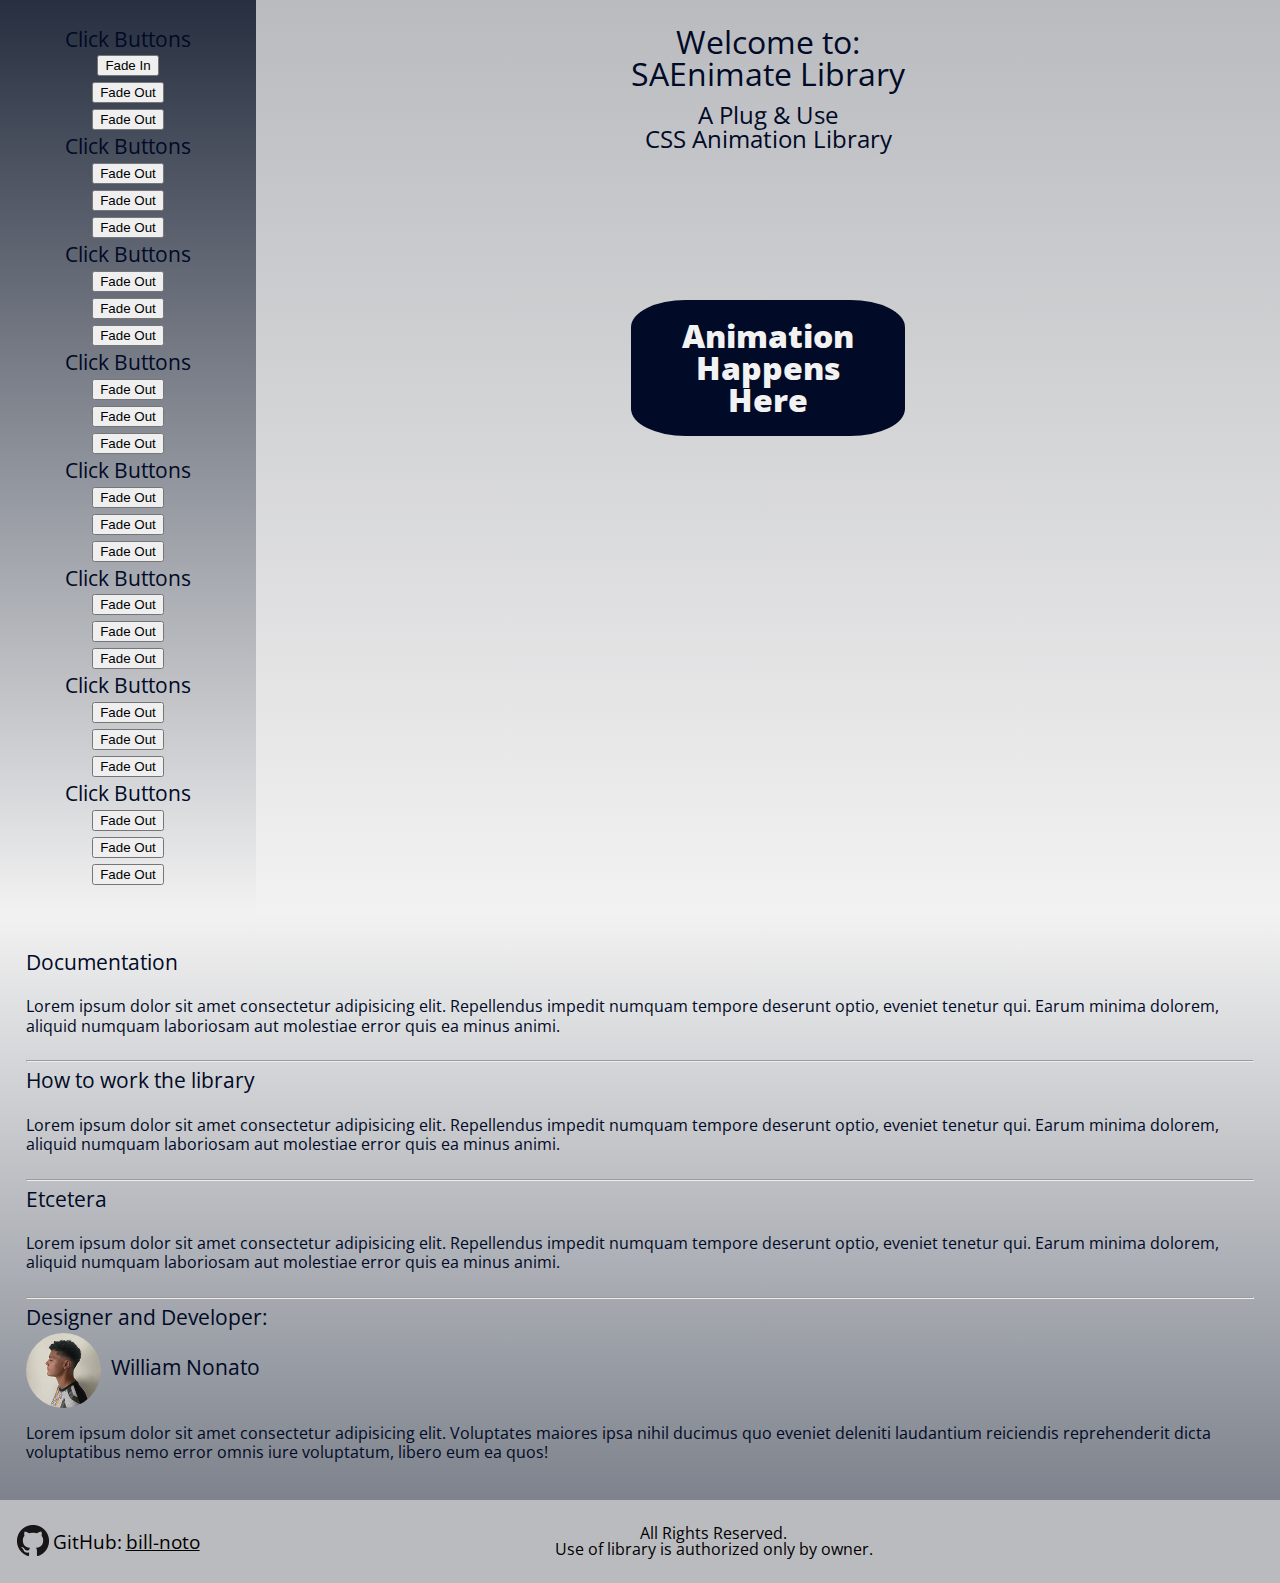
==== index.html @ eeeffadd "prototype" ====
<!DOCTYPE html>
<html lang="en">
<head>
    <meta charset="UTF-8">
    <meta http-equiv="X-UA-Compatible" content="IE=edge">
    <meta name="viewport" content="width=device-width, initial-scale=1.0">
    <title>SAEnimate Library</title>
    <link rel="preconnect" href="https://fonts.gstatic.com">
    <link href="https://fonts.googleapis.com/css2?family=Open+Sans:wght@400;800&display=swap" rel="stylesheet">
    <link rel="stylesheet" href="css/pagestyle.css">
    <link rel="stylesheet" href="css/saenimate.css">
</head>
<body>
    <!-- Buttons -->
    <div id="forflex">
        <aside id="ani">
            <div>
                <h1>Click Buttons</h1>
            </div>
            <div>
                <button>Fade In</button>
            </div>
            <div>
                <button>Fade Out</button>
            </div>
            <div>
                <button>Fade Out</button>
            </div>
            <div>
                <h1>Click Buttons</h1>
            </div>
            <div>
                <button>Fade Out</button>
            </div>
            <div>
                <button>Fade Out</button>
            </div>
            <div>
                <button>Fade Out</button>
            </div>
            <div>
                <h1>Click Buttons</h1>
            </div>
            <div>
                <button>Fade Out</button>
            </div>
            <div>
                <button>Fade Out</button>
            </div>
            <div>
                <button>Fade Out</button>
            </div>
            <div>
                <h1>Click Buttons</h1>
            </div>
            <div>
                <button>Fade Out</button>
            </div>
            <div>
                <button>Fade Out</button>
            </div>
            <div>
                <button>Fade Out</button>
            </div>
            <div>
                <h1>Click Buttons</h1>
            </div>
            <div>
                <button>Fade Out</button>
            </div>
            <div>
                <button>Fade Out</button>
            </div>
            <div>
                <button>Fade Out</button>
            </div>
            <div>
                <h1>Click Buttons</h1>
            </div>
            <div>
                <button>Fade Out</button>
            </div>
            <div>
                <button>Fade Out</button>
            </div>
            <div>
                <button>Fade Out</button>
            </div>
            <div>
                <h1>Click Buttons</h1>
            </div>
            <div>
                <button>Fade Out</button>
            </div>
            <div>
                <button>Fade Out</button>
            </div>
            <div>
                <button>Fade Out</button>
            </div>
            <div>
                <h1>Click Buttons</h1>
            </div>
            <div>
                <button>Fade Out</button>
            </div>
            <div>
                <button>Fade Out</button>
            </div>
            <div>
                <button>Fade Out</button>
            </div>
        </aside>
        <!-- Title & Animations -->
        <article>
            <div id="title">
                <h1>Welcome to: <br>
                SAEnimate Library</h1>
                <h2>A Plug & Use <br>
                CSS Animation Library</h2>
            </div>
            <div id="container">
                <blockquote id="target">
                    Animation <br>
                    Happens <br>
                    Here
                </blockquote>
            </div>
        </article>
    </div>

    <!-- Documentation & Credits -->

    <main id="doc">
        <section>
            <h1>Documentation</h1>
            <p>Lorem ipsum dolor sit amet consectetur adipisicing elit. Repellendus impedit numquam tempore deserunt optio, eveniet tenetur qui. Earum minima dolorem, aliquid numquam laboriosam aut molestiae error quis ea minus animi.</p>
        </section>
        <hr>
        <section>
            <h1>How to work the library</h1>
            <p>Lorem ipsum dolor sit amet consectetur adipisicing elit. Repellendus impedit numquam tempore deserunt optio, eveniet tenetur qui. Earum minima dolorem, aliquid numquam laboriosam aut molestiae error quis ea minus animi.</p>
        </section>
        <hr>
        <section>
            <h1>Etcetera</h1>
            <p>Lorem ipsum dolor sit amet consectetur adipisicing elit. Repellendus impedit numquam tempore deserunt optio, eveniet tenetur qui. Earum minima dolorem, aliquid numquam laboriosam aut molestiae error quis ea minus animi.</p>
        </section>
        <hr>
        <section id="colab">
            <h1>Designer and Developer:</h1>
            <div class="created">
                <img src="images/IMG_0531.png" alt="William N" width="75px">
                <span><h2>William Nonato</h2></span>
            </div>
            <p>Lorem ipsum dolor sit amet consectetur adipisicing elit. Voluptates maiores ipsa nihil ducimus quo eveniet deleniti laudantium reiciendis reprehenderit dicta voluptatibus nemo error omnis iure voluptatum, libero eum ea quos!</p>
        </section>
    </main>

    <!-- Footer -->
    <footer>
        <div>
            <div>
                <span><img src="images/GitHub-Mark-32px.png" alt="github logo">
                <h2>GitHub:</h2><a href="https://github.com/bill-noto">bill-noto</a></span>
            </div>
        </div>
        <div class="flexer">
            <p> All Rights Reserved. <br>
                Use of library is authorized only by owner.
            </p>
        </div>
    </footer>

    <script src="js/saenimate-present.js"></script>
</body>
</html>
---- css/pagestyle.css ----
*, *:before, *:after {
  box-sizing: border-box;
}

html, body, div, span, object, iframe, figure, h1, h2, h3, h4, h5, h6, p, blockquote, pre, a, code, em, img, small, strike, strong, sub, sup, tt, b, u, i, ol, ul, li, fieldset, form, label, table, caption, tbody, tfoot, thead, tr, th, td, main, canvas, embed, footer, header, nav, section, video {
  margin: 0;
  padding: 0;
  border: 0;
  font-size: 100%;
  font: inherit;
  vertical-align: baseline;
  text-rendering: optimizeLegibility;
  -webkit-font-smoothing: antialiased;
  text-size-adjust: none;
}

footer, header, nav, section, main {
  display: block;
}

body {
  line-height: 1;
}

ol, ul {
  list-style: none;
}

blockquote, q {
  quotes: none;
}

blockquote:before, blockquote:after, q:before, q:after {
  content: "";
  content: none;
}

table {
  border-collapse: collapse;
  border-spacing: 0;
}

input {
  -webkit-appearance: none;
  border-radius: 0;
}

#forflex {
  display: flex;
  background-image: linear-gradient(#BABBBF, #F2F2F2);
  color: #121212;
}
#forflex aside {
  padding: 2% 2%;
  width: 20%;
  text-align: center;
  background-image: linear-gradient(#272F40, #F2F2F2);
  color: #010A26;
}
#forflex aside div {
  padding: 3px;
}
#forflex aside div h1 {
  font-family: "Open Sans", sans-serif;
  font-size: 1.3em;
}
#forflex article {
  margin: 0 auto;
  margin-top: 2%;
}
#forflex article #title h1 {
  text-align: center;
  font-family: "Open Sans", sans-serif;
  font-size: 2em;
  color: #010A26;
}
#forflex article #title h2 {
  margin-top: 5%;
  text-align: center;
  font-family: "Open Sans", sans-serif;
  font-size: 1.5em;
  color: #010A26;
}
#forflex article #container {
  margin: 20% 0;
  background: #010A26;
  border-radius: 20%;
  position: sticky;
  top: 300px;
}
#forflex article #container #target {
  text-align: center;
  font-family: "Open Sans", sans-serif;
  font-size: 2em;
  padding: 20px;
  color: #F2F2F2;
  font-weight: 800;
}

#doc {
  padding: 3% 2%;
  background-image: linear-gradient(#F2F2F2, #7D828C);
  color: #010A26;
}
#doc section {
  margin-bottom: 2%;
}
#doc section h1 {
  font-family: "Open Sans", sans-serif;
  font-size: 1.3em;
}
#doc section p {
  margin-top: 2%;
  font-family: "Open Sans", sans-serif;
  line-height: 1.2;
}
#doc section:last-child {
  margin-bottom: 0;
}
#doc #colab .created {
  display: flex;
  align-items: center;
}
#doc #colab .created img {
  margin-top: 5px;
  border-radius: 50%;
}
#doc #colab .created span {
  margin: 10px;
  font-family: "Open Sans", sans-serif;
  font-size: 1.3em;
}
#doc #colab p {
  margin-top: 1.3%;
}

footer {
  background-color: #BABBBF;
  display: grid;
  grid-template-columns: 1fr 2fr;
  font-family: "Open Sans", sans-serif;
}
footer div:first-of-type {
  padding: 3% 2%;
}
footer div:first-of-type span {
  display: flex;
  align-items: center;
  font-size: 1.2em;
}
footer div:first-of-type span h2 {
  margin: 1%;
}
footer div:first-of-type span a {
  color: black;
}
footer .flexer {
  display: flex;
  align-items: center;
  text-align: center;
  margin-left: 15%;
}

@media only screen and (max-width: 550px) {
  #forflex aside div {
    padding: 3px;
  }
  #forflex aside div h1 {
    font-family: "Open Sans", sans-serif;
    font-size: 0.8em;
  }

  #doc {
    line-height: 1.5;
  }
  #doc section {
    margin-bottom: 2%;
  }
  #doc section p {
    margin-top: 2%;
    font-family: "Open Sans", sans-serif;
    line-height: 1.5;
  }

  footer {
    font-size: 0.9em;
  }
}
@media only screen and (max-width: 400px) {
  #forflex article #title h1 {
    text-align: center;
    font-family: "Open Sans", sans-serif;
    font-size: 1.7em;
    color: #010A26;
  }
  #forflex article #title h2 {
    margin-top: 5%;
    text-align: center;
    font-family: "Open Sans", sans-serif;
    font-size: 1.3em;
    color: #010A26;
  }
  #forflex article #container {
    width: 200px;
    margin: 0 auto;
    margin-bottom: 20%;
  }
  #forflex article #container #target {
    font-size: 1.5em;
  }
}

/*# sourceMappingURL=pagestyle.css.map */
---- css/saenimate.css ----
@keyframes spin {
  from {
    transform: rotate(0deg);
  }
  to {
    transform: rotate(360deg);
  }
}
@keyframes fadeIn {
  from {
    opacity: 0;
  }
  to {
    opacity: 1;
  }
}
@keyframes fadeOut {
  from {
    opacity: 1;
  }
  to {
    opacity: 0;
  }
}
@keyframes blastIn {
  from {
    transform: scale(0);
  }
  to {
    transform: scale(1);
  }
}
@keyframes blastOut {
  from {
    transform: scale(1);
  }
  to {
    transform: scale(0);
  }
}
@keyframes slightSlideInRightToLeft {
  from {
    position: relative;
    right: -100px;
  }
  to {
    position: relative;
    right: 0;
  }
}
@keyframes slightSlideInLeftToRight {
  from {
    position: relative;
    left: -100px;
  }
  to {
    position: relative;
    left: 0;
  }
}
@keyframes outOfScreenSlideInRightToLeft {
  from {
    position: relative;
    right: -100vw;
  }
  to {
    position: relative;
    right: 0;
  }
}
@keyframes outOfScreenSlideInLeftToRight {
  from {
    position: relative;
    left: -100vw;
  }
  to {
    position: relative;
    left: 0;
  }
}
.saenimate.spin, .saenimate.spin-hover:hover, .saenimate.spin-focus:focus {
  animation-name: spin;
}
.saenimate.fadeIn, .saenimate.fadeIn-hover:hover, .saenimate.fadeIn-focus:focus {
  animation-name: fadeIn;
}
.saenimate.fadeOut, .saenimate.fadeOut-hover:hover, .saenimate.fadeOut-focus:focus {
  animation-name: fadeOut;
}
.saenimate.blastIn, .saenimate.blastIn-hover:hover, .saenimate.blastIn-focus:focus {
  animation-name: blastIn;
}
.saenimate.blastOut, .saenimate.blastOut-hover:hover, .saenimate.blastOut-focus:focus {
  animation-name: blastOut;
}
.saenimate.slightSlideInRightToLeft, .saenimate.slightSlideInRightToLeft-hover:hover, .saenimate.slightSlideInRightToLeft-focus:focus {
  animation-name: slightSlideInRightToLeft;
}
.saenimate.slightSlideInLeftToRight, .saenimate.slightSlideInLeftToRight-hover:hover, .saenimate.slightSlideInLeftToRight-focus:focus {
  animation-name: slightSlideInLeftToRight;
}
.saenimate.outOfScreenSlideInRightToLeft, .saenimate.outOfScreenSlideInRightToLeft-hover:hover, .saenimate.outOfScreenSlideInRightToLeft-focus:focus {
  animation-name: outOfScreenSlideInRightToLeft;
}
.saenimate.outOfScreenSlideInLeftToRight, .saenimate.outOfScreenSlideInLeftToRight-hover:hover, .saenimate.outOfScreenSlideInLeftToRight-focus:focus {
  animation-name: outOfScreenSlideInLeftToRight;
}

.saenimate.duration-1 {
  animation-duration: 1s;
}

.saenimate.duration-2 {
  animation-duration: 2s;
}

.saenimate.duration-3 {
  animation-duration: 3s;
}

.saenimate.duration-4 {
  animation-duration: 4s;
}

.saenimate.repeat-1 {
  animation-iteration-count: 1;
}

.saenimate.repeat-2 {
  animation-iteration-count: 2;
}

.saenimate.repeat-3 {
  animation-iteration-count: 3;
}

.saenimate.repeat-4 {
  animation-iteration-count: 4;
}

.saenimate.repeat-infinite {
  animation-iteration-count: infinite;
}

.saenimate.forwards {
  animation-fill-mode: forwards;
}

/*# sourceMappingURL=saenimate.css.map */
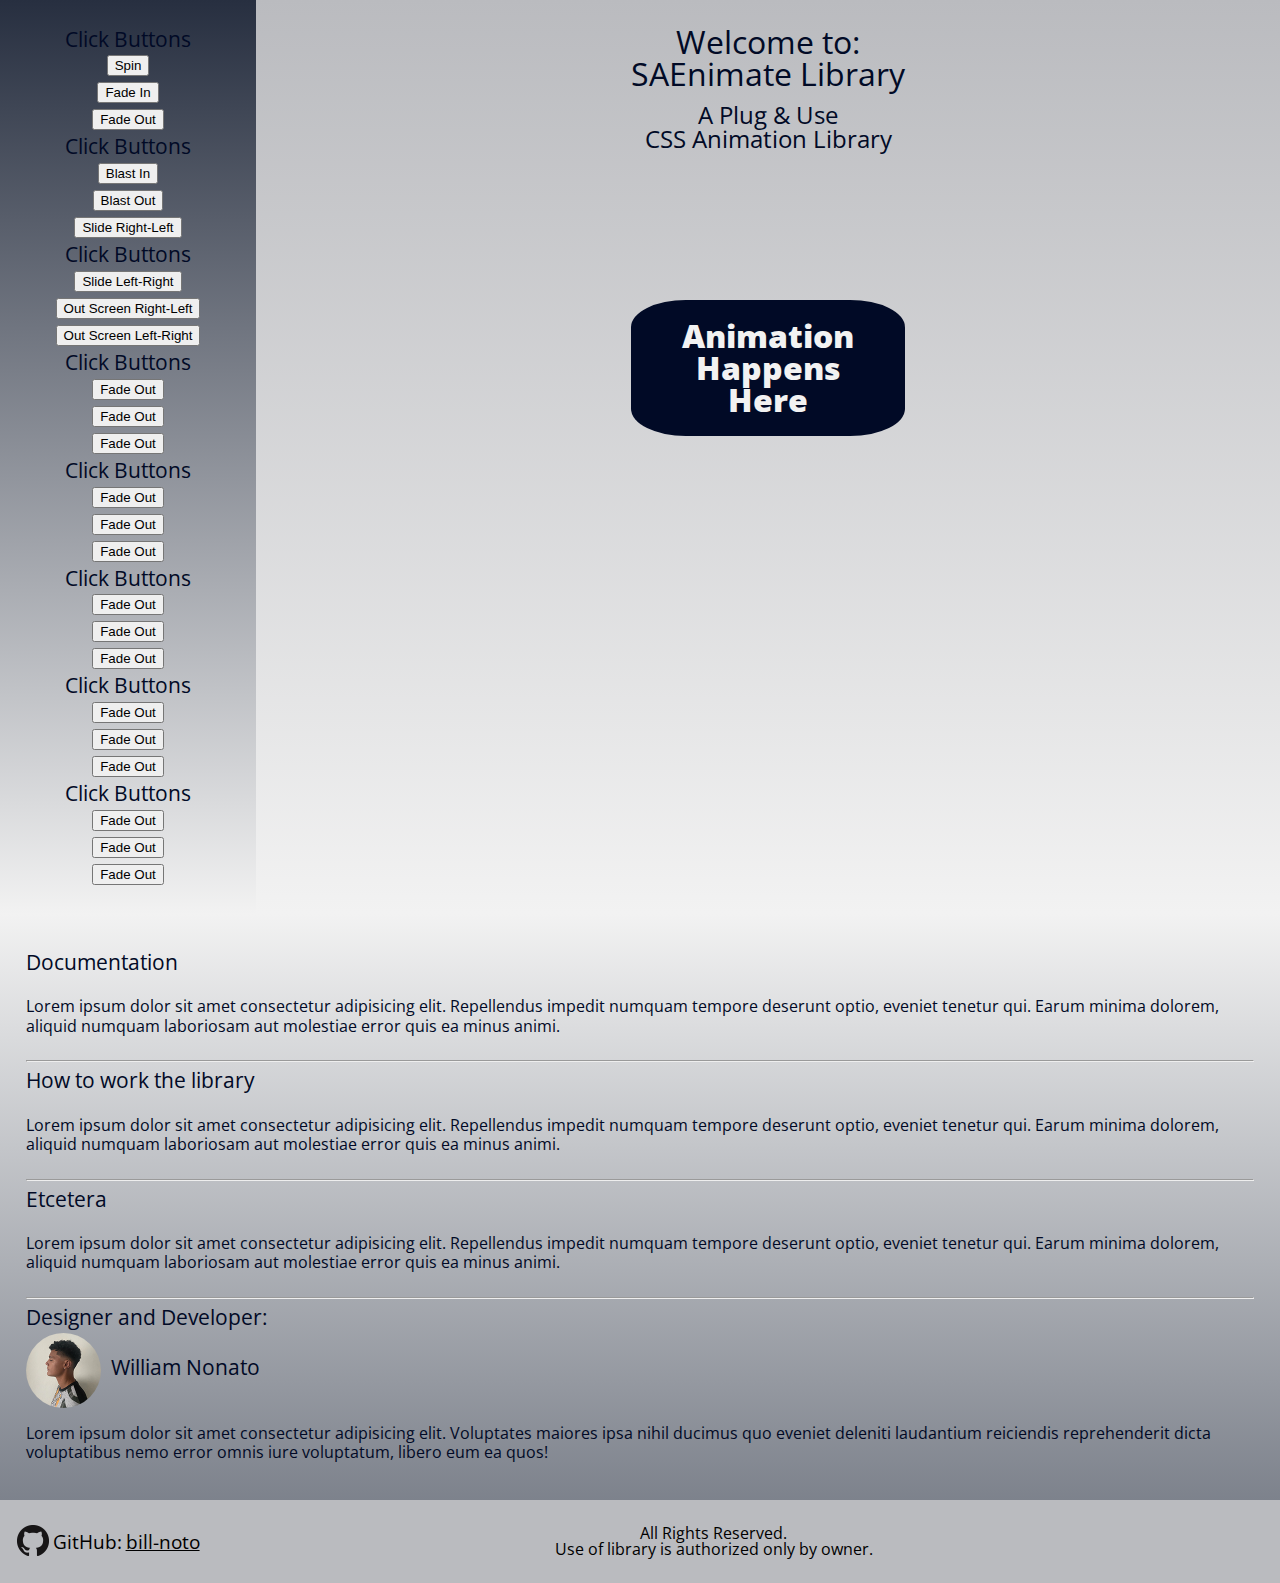
==== commit bdcc61bd: "workingPrototype" ====
--- a/index.html
+++ b/index.html
@@ -18,37 +18,37 @@
                 <h1>Click Buttons</h1>
             </div>
             <div>
-                <button>Fade In</button>
+                <button id="spin">Spin</button>
             </div>
             <div>
-                <button>Fade Out</button>
+                <button id="fadeIn">Fade In</button>
             </div>
             <div>
-                <button>Fade Out</button>
+                <button id="fadeOut">Fade Out</button>
             </div>
             <div>
                 <h1>Click Buttons</h1>
             </div>
             <div>
-                <button>Fade Out</button>
+                <button id="blastIn">Blast In</button>
             </div>
             <div>
-                <button>Fade Out</button>
+                <button id="blastOut">Blast Out</button>
             </div>
             <div>
-                <button>Fade Out</button>
+                <button id="slightSRL">Slide Right-Left</button>
             </div>
             <div>
                 <h1>Click Buttons</h1>
             </div>
             <div>
-                <button>Fade Out</button>
+                <button id="slightSLR">Slide Left-Right</button>
             </div>
             <div>
-                <button>Fade Out</button>
+                <button id="outSRL">Out Screen Right-Left</button>
             </div>
             <div>
-                <button>Fade Out</button>
+                <button id="outSLR">Out Screen Left-Right</button>
             </div>
             <div>
                 <h1>Click Buttons</h1>
--- a/css/saenimate.css
+++ b/css/saenimate.css
@@ -93,16 +93,16 @@
 .saenimate.blastOut, .saenimate.blastOut-hover:hover, .saenimate.blastOut-focus:focus {
   animation-name: blastOut;
 }
-.saenimate.slightSlideInRightToLeft, .saenimate.slightSlideInRightToLeft-hover:hover, .saenimate.slightSlideInRightToLeft-focus:focus {
+.saenimate.slightSRL, .saenimate.slightSRL-hover:hover, .saenimate.slightSRL-focus:focus {
   animation-name: slightSlideInRightToLeft;
 }
-.saenimate.slightSlideInLeftToRight, .saenimate.slightSlideInLeftToRight-hover:hover, .saenimate.slightSlideInLeftToRight-focus:focus {
+.saenimate.slightSLR, .saenimate.slightSLR-hover:hover, .saenimate.slightSLR-focus:focus {
   animation-name: slightSlideInLeftToRight;
 }
-.saenimate.outOfScreenSlideInRightToLeft, .saenimate.outOfScreenSlideInRightToLeft-hover:hover, .saenimate.outOfScreenSlideInRightToLeft-focus:focus {
+.saenimate.outSRL, .saenimate.outSRL-hover:hover, .saenimate.outSRL-focus:focus {
   animation-name: outOfScreenSlideInRightToLeft;
 }
-.saenimate.outOfScreenSlideInLeftToRight, .saenimate.outOfScreenSlideInLeftToRight-hover:hover, .saenimate.outOfScreenSlideInLeftToRight-focus:focus {
+.saenimate.outSLR, .saenimate.outSLR-hover:hover, .saenimate.outSLR-focus:focus {
   animation-name: outOfScreenSlideInLeftToRight;
 }
 
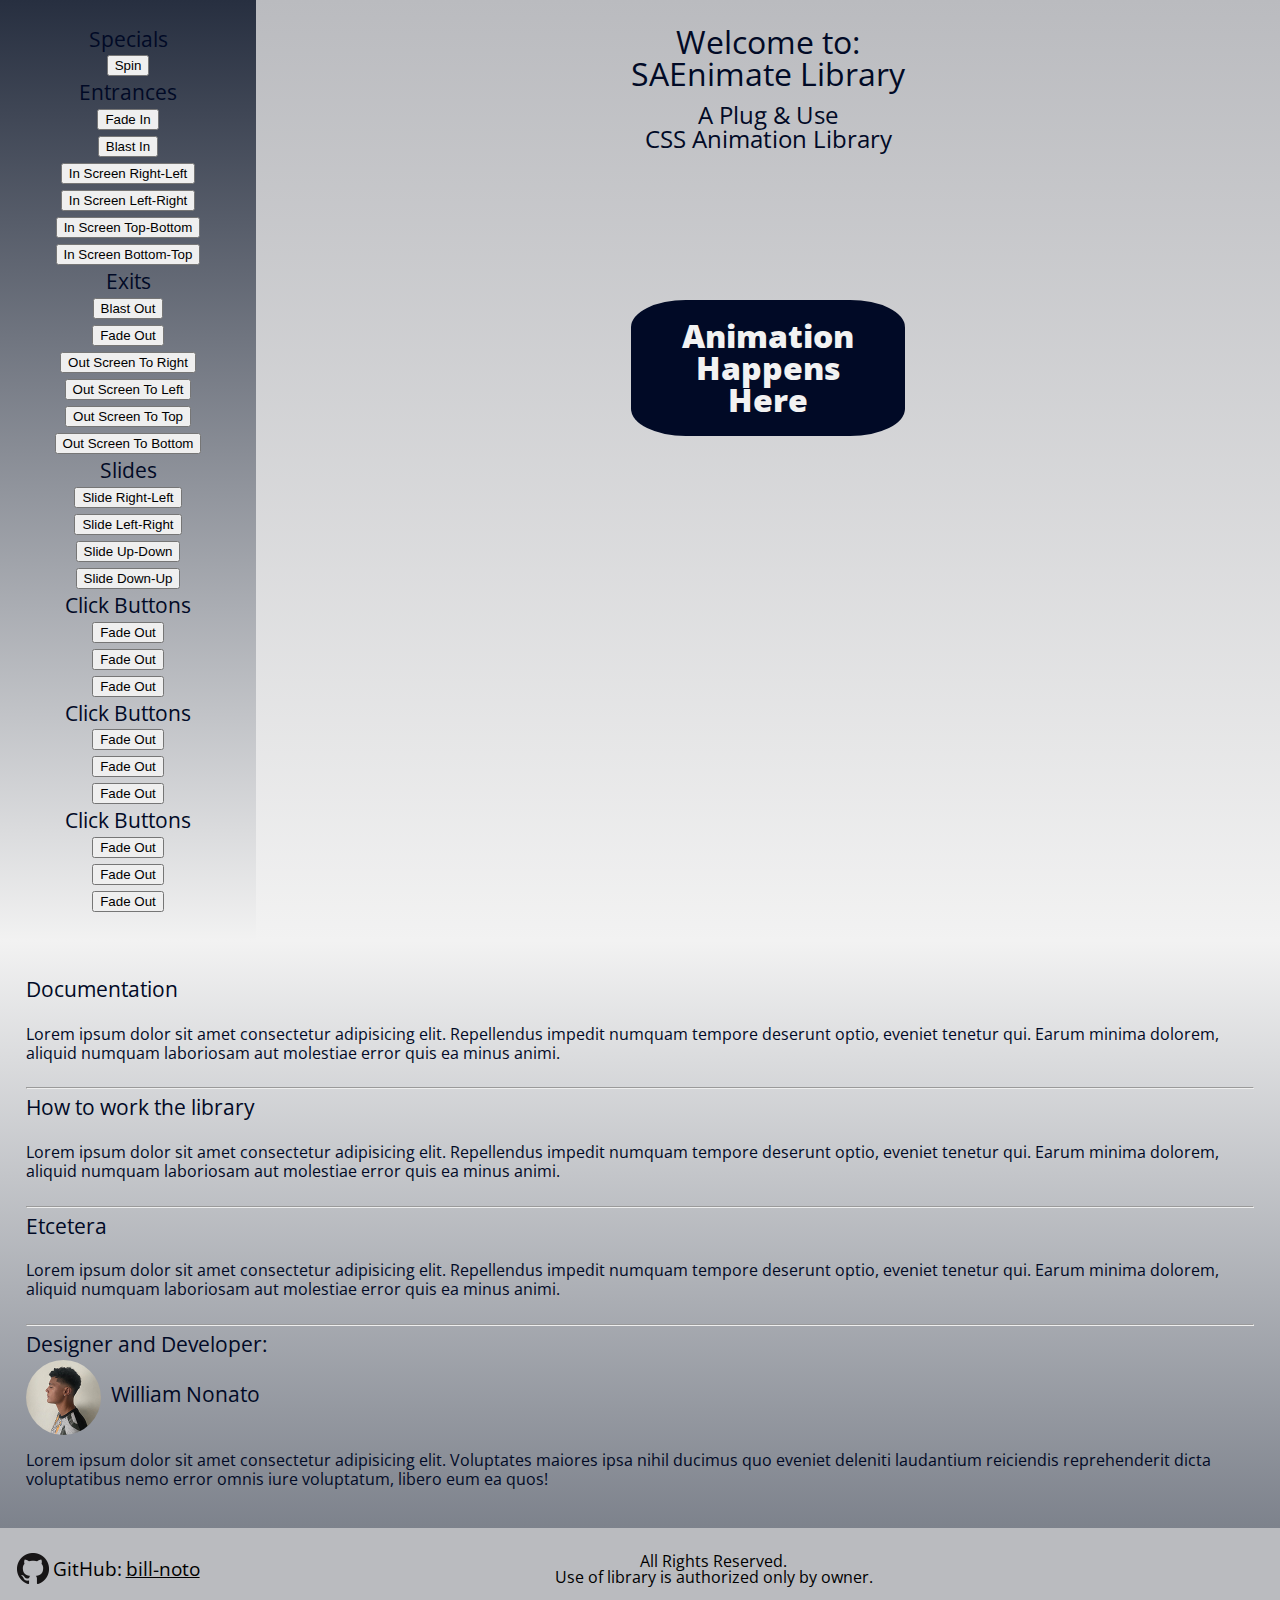
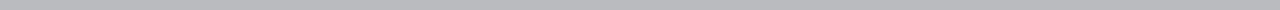
==== commit b5bfcc62: "New Animations" ====
--- a/index.html
+++ b/index.html
@@ -15,64 +15,67 @@
     <div id="forflex">
         <aside id="ani">
             <div>
-                <h1>Click Buttons</h1>
+                <h1>Specials</h1>
             </div>
             <div>
                 <button id="spin">Spin</button>
             </div>
             <div>
+                <h1>Entrances</h1>
+            </div>
+            <div>
                 <button id="fadeIn">Fade In</button>
+            </div>
+            <div>
+                <button id="blastIn">Blast In</button>
+            </div>
+            <div>
+                <button id="outSRL">In Screen Right-Left</button>
+            </div>
+            <div>
+                <button id="outSLR">In Screen Left-Right</button>
+            </div>
+            <div>
+                <button id="outSTB">In Screen Top-Bottom</button>
+            </div>
+            <div>
+                <button id="outSBT">In Screen Bottom-Top</button>
+            </div>
+            <div>
+                <h1>Exits</h1>
+            </div>
+            <div>
+                <button id="blastOut">Blast Out</button>
             </div>
             <div>
                 <button id="fadeOut">Fade Out</button>
             </div>
             <div>
-                <h1>Click Buttons</h1>
+                <button id="inSLR">Out Screen To Right</button>
             </div>
             <div>
-                <button id="blastIn">Blast In</button>
+                <button id="inSRL">Out Screen To Left</button>
             </div>
             <div>
-                <button id="blastOut">Blast Out</button>
+                <button id="inSBT">Out Screen To Top</button>
+            </div>
+            <div>
+                <button id="inSTB">Out Screen To Bottom</button>
+            </div>
+            <div>
+                <h1>Slides</h1>
             </div>
             <div>
                 <button id="slightSRL">Slide Right-Left</button>
             </div>
             <div>
-                <h1>Click Buttons</h1>
-            </div>
-            <div>
                 <button id="slightSLR">Slide Left-Right</button>
             </div>
             <div>
-                <button id="outSRL">Out Screen Right-Left</button>
+                <button id="slightSUD">Slide Up-Down</button>
             </div>
             <div>
-                <button id="outSLR">Out Screen Left-Right</button>
-            </div>
-            <div>
-                <h1>Click Buttons</h1>
-            </div>
-            <div>
-                <button>Fade Out</button>
-            </div>
-            <div>
-                <button>Fade Out</button>
-            </div>
-            <div>
-                <button>Fade Out</button>
-            </div>
-            <div>
-                <h1>Click Buttons</h1>
-            </div>
-            <div>
-                <button>Fade Out</button>
-            </div>
-            <div>
-                <button>Fade Out</button>
-            </div>
-            <div>
-                <button>Fade Out</button>
+                <button id="slightSDU">Slide Down-Up</button>
             </div>
             <div>
                 <h1>Click Buttons</h1>
--- a/css/saenimate.css
+++ b/css/saenimate.css
@@ -58,6 +58,26 @@
     left: 0;
   }
 }
+@keyframes slightSlideInUpToDown {
+  from {
+    position: relative;
+    top: -100px;
+  }
+  to {
+    position: relative;
+    top: 0;
+  }
+}
+@keyframes slightSlideInDownToUp {
+  from {
+    position: relative;
+    bottom: -100px;
+  }
+  to {
+    position: relative;
+    bottom: 0;
+  }
+}
 @keyframes outOfScreenSlideInRightToLeft {
   from {
     position: relative;
@@ -68,6 +88,16 @@
     right: 0;
   }
 }
+@keyframes inOfScreenSlideOutLeftToRight {
+  from {
+    position: relative;
+    right: 0;
+  }
+  to {
+    position: relative;
+    right: -100vw;
+  }
+}
 @keyframes outOfScreenSlideInLeftToRight {
   from {
     position: relative;
@@ -76,6 +106,56 @@
   to {
     position: relative;
     left: 0;
+  }
+}
+@keyframes inOfScreenSlideOutRightToLeft {
+  from {
+    position: relative;
+    left: 0;
+  }
+  to {
+    position: relative;
+    left: -100vw;
+  }
+}
+@keyframes outOfScreenSlideInTopToBottom {
+  from {
+    position: relative;
+    top: -100vw;
+  }
+  to {
+    position: relative;
+    top: 0;
+  }
+}
+@keyframes inOfScreenSlideOutBottomToTop {
+  from {
+    position: relative;
+    top: 0;
+  }
+  to {
+    position: relative;
+    top: -100vw;
+  }
+}
+@keyframes outOfScreenSlideInBottomToTop {
+  from {
+    position: relative;
+    bottom: -100vw;
+  }
+  to {
+    position: relative;
+    bottom: 0;
+  }
+}
+@keyframes inOfScreenSlideOutTopToBottom {
+  from {
+    position: relative;
+    bottom: 0;
+  }
+  to {
+    position: relative;
+    bottom: -100vw;
   }
 }
 .saenimate.spin, .saenimate.spin-hover:hover, .saenimate.spin-focus:focus {
@@ -99,12 +179,36 @@
 .saenimate.slightSLR, .saenimate.slightSLR-hover:hover, .saenimate.slightSLR-focus:focus {
   animation-name: slightSlideInLeftToRight;
 }
+.saenimate.slightSUD, .saenimate.slightSUD-hover:hover, .saenimate.slightSUD-focus:focus {
+  animation-name: slightSlideInUpToDown;
+}
+.saenimate.slightSDU, .saenimate.slightSDU-hover:hover, .saenimate.slightSDU-focus:focus {
+  animation-name: slightSlideInDownToUp;
+}
 .saenimate.outSRL, .saenimate.outSRL-hover:hover, .saenimate.outSRL-focus:focus {
   animation-name: outOfScreenSlideInRightToLeft;
 }
+.saenimate.inSLR, .saenimate.inSLR-hover:hover, .saenimate.inSLR-focus:focus {
+  animation-name: inOfScreenSlideOutLeftToRight;
+}
 .saenimate.outSLR, .saenimate.outSLR-hover:hover, .saenimate.outSLR-focus:focus {
   animation-name: outOfScreenSlideInLeftToRight;
 }
+.saenimate.inSRL, .saenimate.inSRL-hover:hover, .saenimate.inSRL-focus:focus {
+  animation-name: inOfScreenSlideOutRightToLeft;
+}
+.saenimate.outSTB, .saenimate.outSTB-hover:hover, .saenimate.outSTB-focus:focus {
+  animation-name: outOfScreenSlideInTopToBottom;
+}
+.saenimate.inSBT, .saenimate.inSBT-hover:hover, .saenimate.inSBT-focus:focus {
+  animation-name: inOfScreenSlideOutBottomToTop;
+}
+.saenimate.outSBT, .saenimate.outSBT-hover:hover, .saenimate.outSBT-focus:focus {
+  animation-name: outOfScreenSlideInBottomToTop;
+}
+.saenimate.inSTB, .saenimate.inSTB-hover:hover, .saenimate.inSTB-focus:focus {
+  animation-name: inOfScreenSlideOutTopToBottom;
+}
 
 .saenimate.duration-1 {
   animation-duration: 1s;
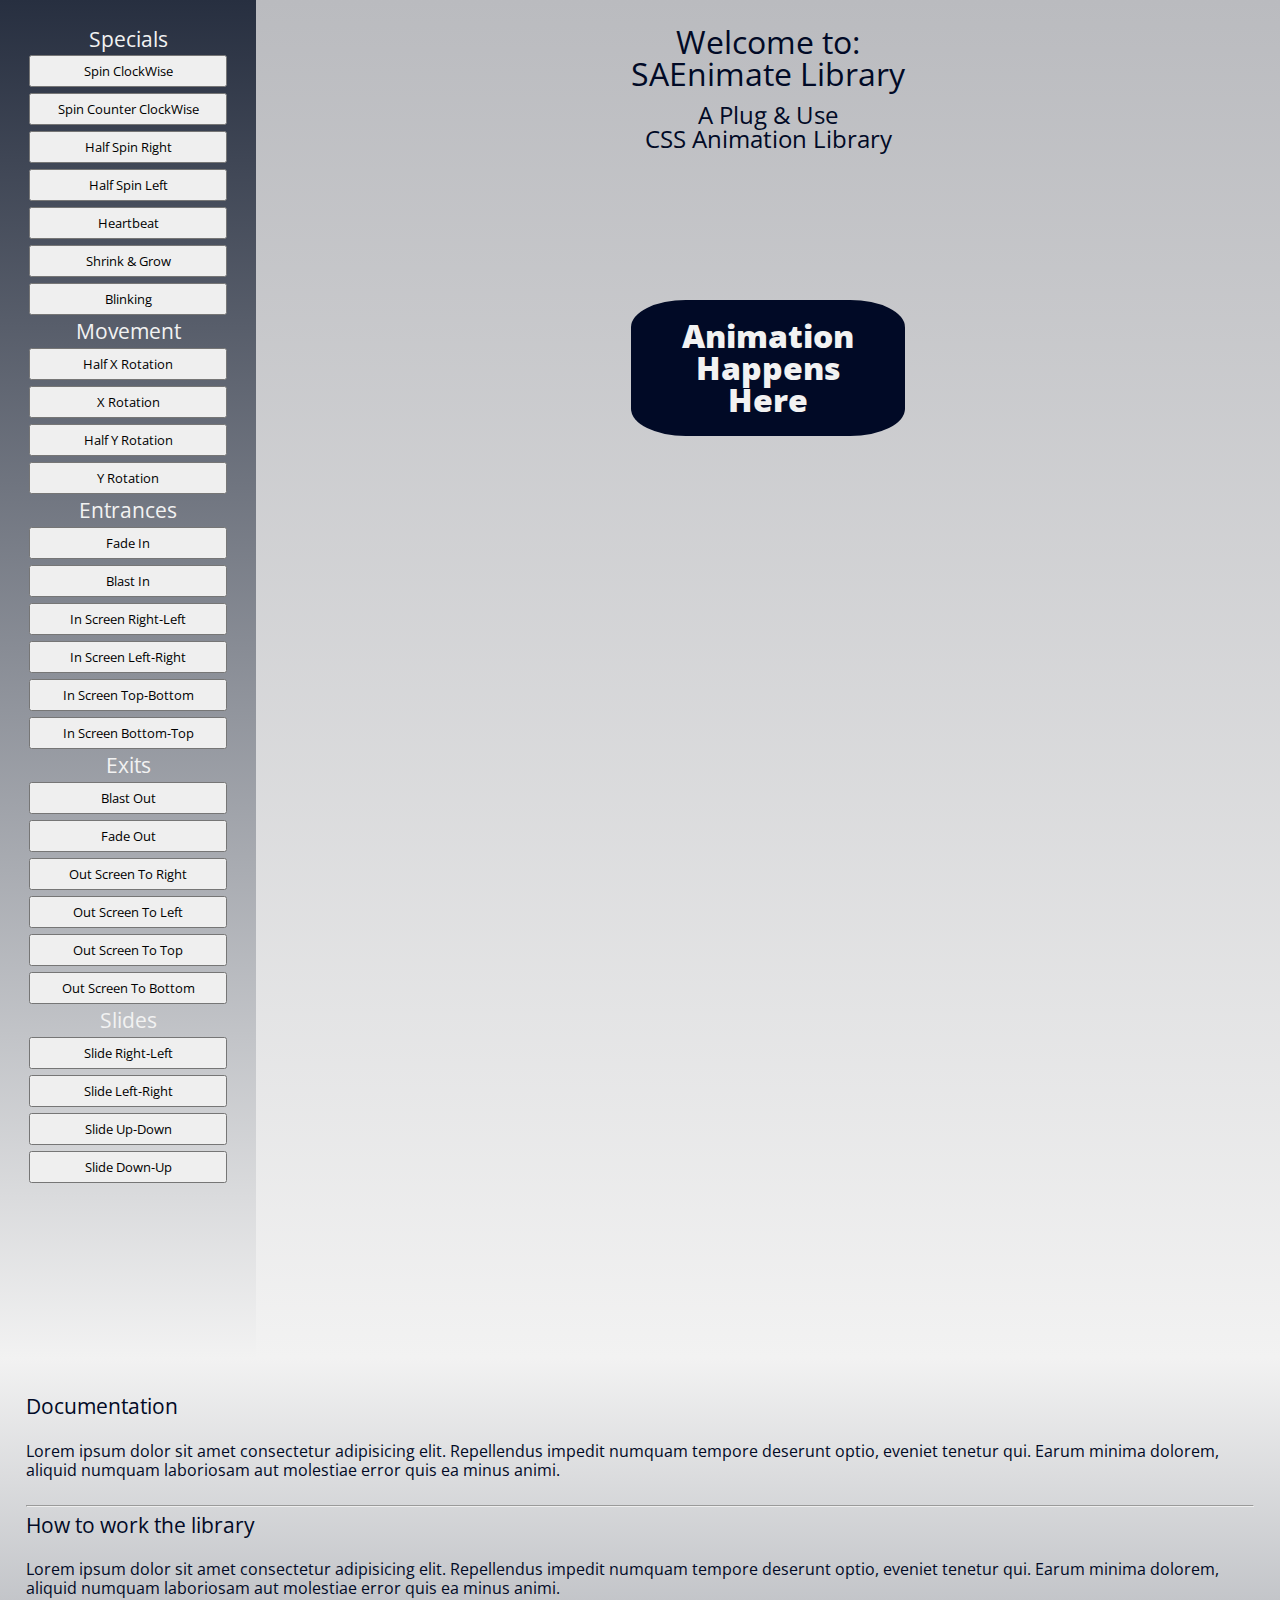
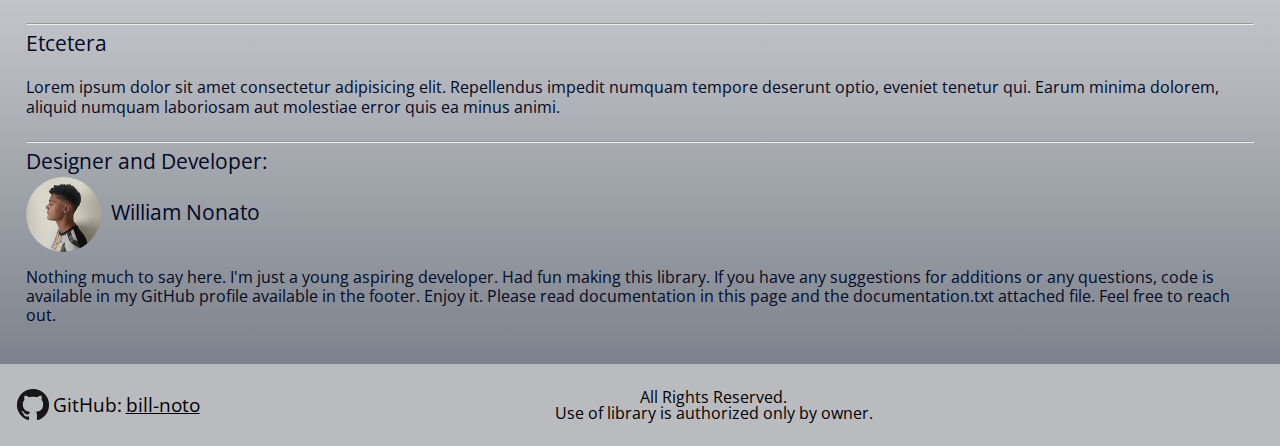
==== commit 6bf8f681: "Updated" ====
--- a/index.html
+++ b/index.html
@@ -18,7 +18,40 @@
                 <h1>Specials</h1>
             </div>
             <div>
-                <button id="spin">Spin</button>
+                <button id="spinC">Spin ClockWise</button>
+            </div>
+            <div>
+                <button id="spinCC">Spin Counter ClockWise</button>
+            </div>
+            <div>
+                <button id="hSpinR">Half Spin Right</button>
+            </div>
+            <div>
+                <button id="hSpinL">Half Spin Left</button>
+            </div>
+            <div>
+                <button id="beat">Heartbeat</button>
+            </div>
+            <div>
+                <button id="shrink">Shrink & Grow</button>
+            </div>
+            <div>
+                <button id="flash">Blinking</button>
+            </div>
+            <div>
+                <h1>Movement</h1>
+            </div>
+            <div>
+                <button id="hFlipX">Half X Rotation</button>
+            </div>
+            <div>
+                <button id="flipX">X Rotation</button>
+            </div>
+            <div>
+                <button id="hFlipY">Half Y Rotation</button>
+            </div>
+            <div>
+                <button id="flipY">Y Rotation</button>
             </div>
             <div>
                 <h1>Entrances</h1>
@@ -77,41 +110,19 @@
             <div>
                 <button id="slightSDU">Slide Down-Up</button>
             </div>
-            <div>
-                <h1>Click Buttons</h1>
-            </div>
-            <div>
-                <button>Fade Out</button>
-            </div>
-            <div>
-                <button>Fade Out</button>
-            </div>
-            <div>
-                <button>Fade Out</button>
-            </div>
-            <div>
-                <h1>Click Buttons</h1>
-            </div>
-            <div>
-                <button>Fade Out</button>
-            </div>
-            <div>
-                <button>Fade Out</button>
-            </div>
-            <div>
-                <button>Fade Out</button>
-            </div>
-            <div>
-                <h1>Click Buttons</h1>
-            </div>
-            <div>
-                <button>Fade Out</button>
-            </div>
-            <div>
-                <button>Fade Out</button>
-            </div>
-            <div>
-                <button>Fade Out</button>
+            <div class="hide">
+                <div>
+                    <h1>Click Buttons</h1>
+                </div>
+                <div>
+                    <button>Fade Out</button>
+                </div>
+                <div>
+                    <button>Fade Out</button>
+                </div>
+                <div>
+                    <button>Fade Out</button>
+                </div>
             </div>
         </aside>
         <!-- Title & Animations -->
@@ -156,7 +167,7 @@
                 <img src="images/IMG_0531.png" alt="William N" width="75px">
                 <span><h2>William Nonato</h2></span>
             </div>
-            <p>Lorem ipsum dolor sit amet consectetur adipisicing elit. Voluptates maiores ipsa nihil ducimus quo eveniet deleniti laudantium reiciendis reprehenderit dicta voluptatibus nemo error omnis iure voluptatum, libero eum ea quos!</p>
+            <p>Nothing much to say here. I'm just a young aspiring developer. Had fun making this library. If you have any suggestions for additions or any questions, code is available in my GitHub profile available in the footer. Enjoy it. Please read documentation in this page and the documentation.txt attached file. Feel free to reach out.</p>
         </section>
     </main>
 
--- a/css/pagestyle.css
+++ b/css/pagestyle.css
@@ -55,7 +55,7 @@
   width: 20%;
   text-align: center;
   background-image: linear-gradient(#272F40, #F2F2F2);
-  color: #010A26;
+  color: #F2F2F2;
 }
 #forflex aside div {
   padding: 3px;
@@ -63,6 +63,15 @@
 #forflex aside div h1 {
   font-family: "Open Sans", sans-serif;
   font-size: 1.3em;
+}
+#forflex aside button {
+  padding: 5px;
+  font-family: "Open Sans", sans-serif;
+  cursor: pointer;
+  width: 100%;
+}
+#forflex aside .hide {
+  visibility: hidden;
 }
 #forflex article {
   margin: 0 auto;
@@ -162,12 +171,15 @@
 }
 
 @media only screen and (max-width: 550px) {
+  #forflex aside {
+    width: 25%;
+  }
   #forflex aside div {
     padding: 3px;
   }
   #forflex aside div h1 {
     font-family: "Open Sans", sans-serif;
-    font-size: 0.8em;
+    font-size: 1em;
   }
 
   #doc {
@@ -187,6 +199,9 @@
   }
 }
 @media only screen and (max-width: 400px) {
+  #forflex aside {
+    width: 30%;
+  }
   #forflex article #title h1 {
     text-align: center;
     font-family: "Open Sans", sans-serif;
@@ -208,6 +223,10 @@
   #forflex article #container #target {
     font-size: 1.5em;
   }
+
+  footer {
+    font-size: 0.8em;
+  }
 }
 
 /*# sourceMappingURL=pagestyle.css.map */
--- a/css/saenimate.css
+++ b/css/saenimate.css
@@ -1,4 +1,4 @@
-@keyframes spin {
+@keyframes spinC {
   from {
     transform: rotate(0deg);
   }
@@ -6,6 +6,51 @@
     transform: rotate(360deg);
   }
 }
+@keyframes spinCC {
+  from {
+    transform: rotate(0deg);
+  }
+  to {
+    transform: rotate(-360deg);
+  }
+}
+@keyframes halfSpinRight {
+  from {
+    transform: rotate(0deg);
+  }
+  to {
+    transform: rotate(180deg);
+  }
+}
+@keyframes halfSpinLeft {
+  from {
+    transform: rotate(0deg);
+  }
+  to {
+    transform: rotate(-180deg);
+  }
+}
+@keyframes pulsate {
+  50% {
+    transform: scale(2, 2);
+  }
+}
+@keyframes shrink {
+  50% {
+    transform: scale(0, 0);
+  }
+}
+@keyframes blinking {
+  25% {
+    opacity: 0;
+  }
+  50% {
+    opacity: 1;
+  }
+  75% {
+    opacity: 0;
+  }
+}
 @keyframes fadeIn {
   from {
     opacity: 0;
@@ -158,8 +203,70 @@
     bottom: -100vw;
   }
 }
-.saenimate.spin, .saenimate.spin-hover:hover, .saenimate.spin-focus:focus {
-  animation-name: spin;
+@keyframes halfFlipXaxis {
+  from {
+    transform: rotateX(0deg);
+  }
+  to {
+    transform: rotateX(180deg);
+  }
+}
+@keyframes flipXaxis {
+  from {
+    transform: rotateX(0deg);
+  }
+  to {
+    transform: rotateX(360deg);
+  }
+}
+@keyframes halfFlipYaxis {
+  from {
+    transform: rotateY(0deg);
+  }
+  to {
+    transform: rotateY(180deg);
+  }
+}
+@keyframes flipYaxis {
+  from {
+    transform: rotateY(0deg);
+  }
+  to {
+    transform: rotateY(360deg);
+  }
+}
+.saenimate.spinC, .saenimate.spinC-hover:hover, .saenimate.spinC-focus:focus {
+  animation-name: spinC;
+}
+.saenimate.spinCC, .saenimate.spinCC-hover:hover, .saenimate.spinCC-focus:focus {
+  animation-name: spinCC;
+}
+.saenimate.hSpinR, .saenimate.hSpinR-hover:hover, .saenimate.hSpinR-focus:focus {
+  animation-name: halfSpinRight;
+}
+.saenimate.hSpinL, .saenimate.hSpinL-hover:hover, .saenimate.hSpinL-focus:focus {
+  animation-name: halfSpinLeft;
+}
+.saenimate.beat, .saenimate.beat-hover:hover, .saenimate.beat-focus:focus {
+  animation-name: pulsate;
+}
+.saenimate.shrink, .saenimate.shrink-hover:hover, .saenimate.shrink-focus:focus {
+  animation-name: shrink;
+}
+.saenimate.flash, .saenimate.flash-hover:hover, .saenimate.flash-focus:focus {
+  animation-name: blinking;
+}
+.saenimate.hFlipX, .saenimate.hFlipX-hover:hover, .saenimate.hFlipX-focus:focus {
+  animation-name: halfFlipXaxis;
+}
+.saenimate.flipX, .saenimate.flipX-hover:hover, .saenimate.flipX-focus:focus {
+  animation-name: flipXaxis;
+}
+.saenimate.hFlipY, .saenimate.hFlipY-hover:hover, .saenimate.hFlipY-focus:focus {
+  animation-name: halfFlipYaxis;
+}
+.saenimate.flipY, .saenimate.flipY-hover:hover, .saenimate.flipY-focus:focus {
+  animation-name: flipYaxis;
 }
 .saenimate.fadeIn, .saenimate.fadeIn-hover:hover, .saenimate.fadeIn-focus:focus {
   animation-name: fadeIn;
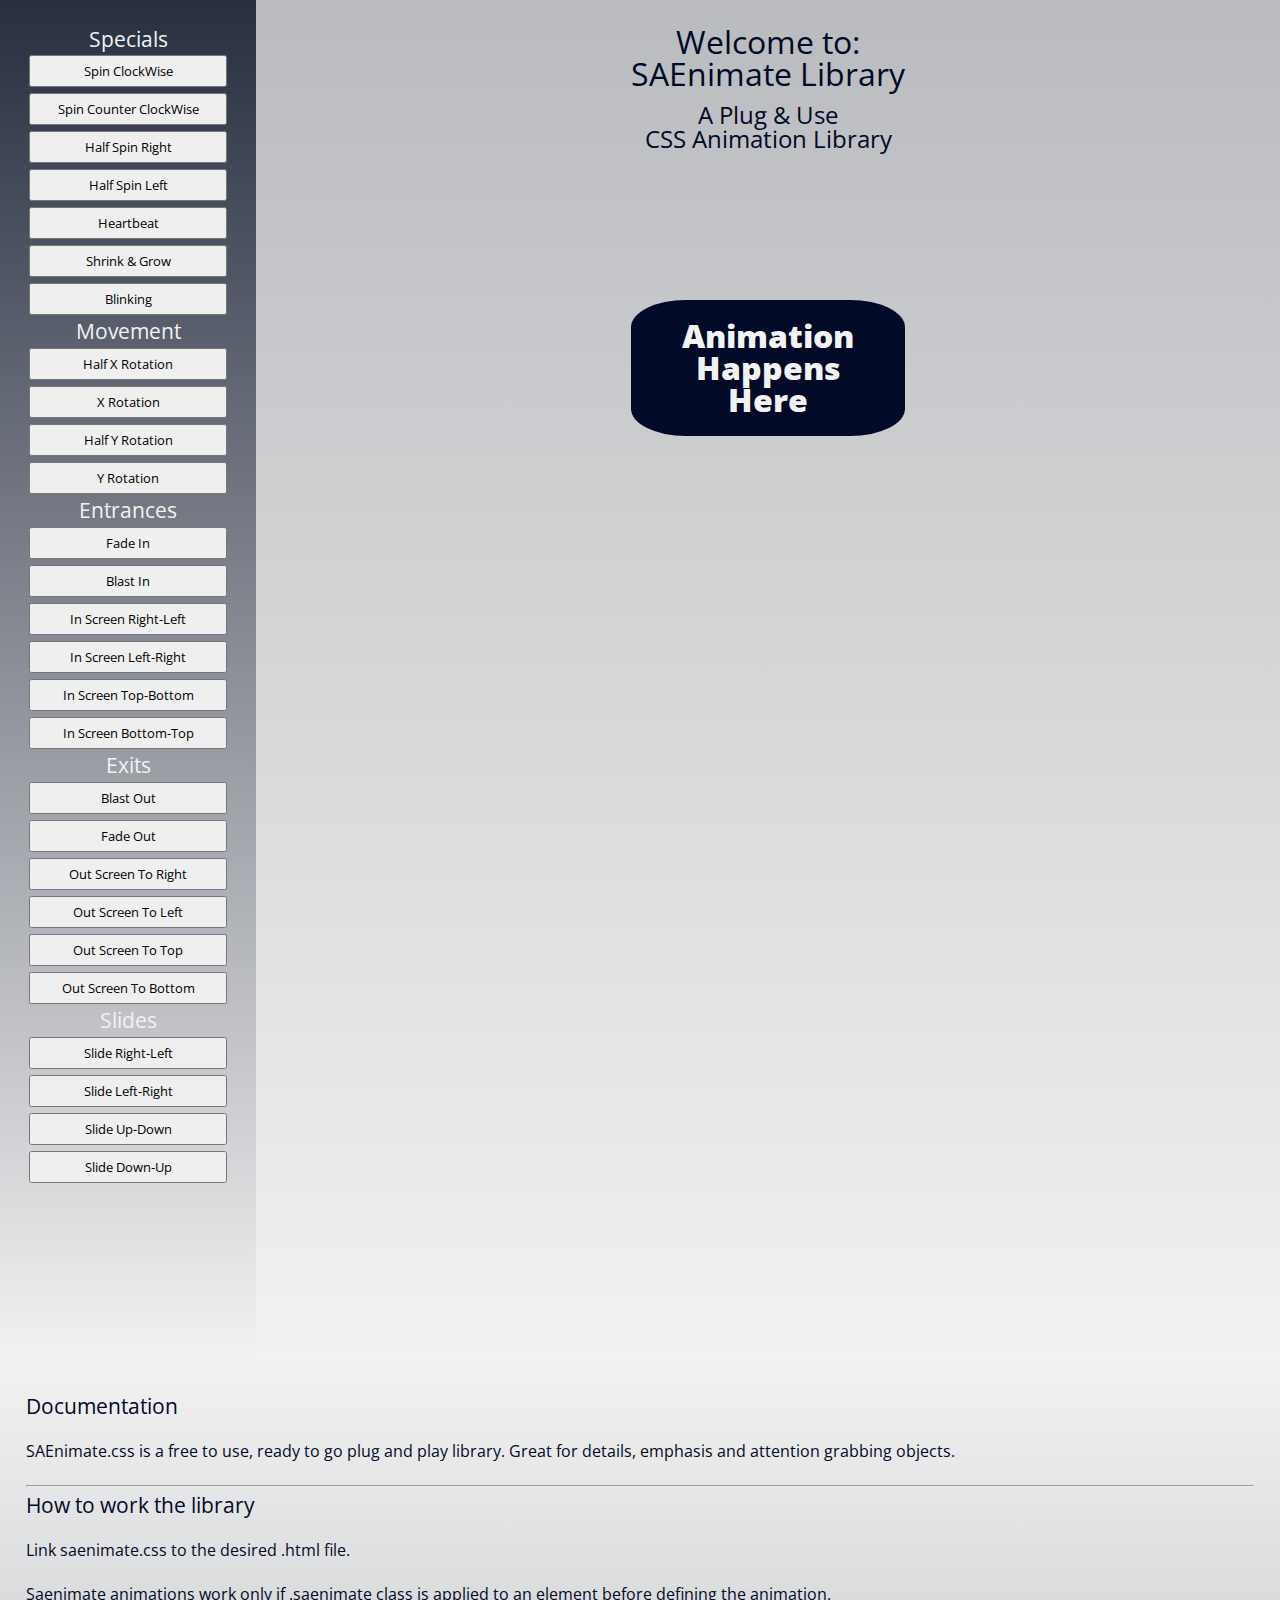
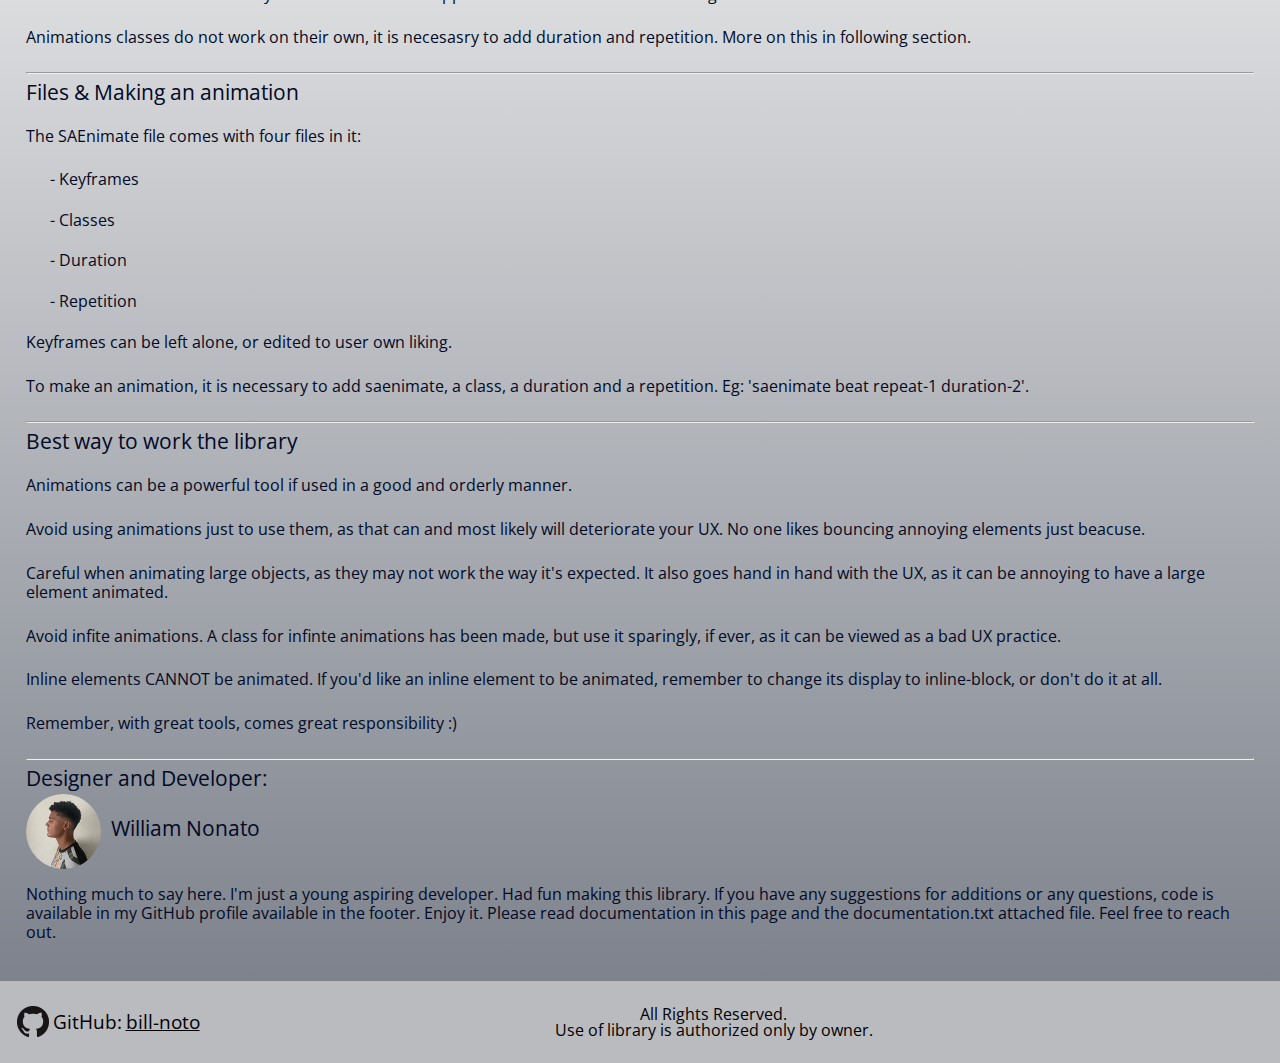
==== commit 8acb9289: "Version 1" ====
--- a/index.html
+++ b/index.html
@@ -148,17 +148,38 @@
     <main id="doc">
         <section>
             <h1>Documentation</h1>
-            <p>Lorem ipsum dolor sit amet consectetur adipisicing elit. Repellendus impedit numquam tempore deserunt optio, eveniet tenetur qui. Earum minima dolorem, aliquid numquam laboriosam aut molestiae error quis ea minus animi.</p>
+            <p>SAEnimate.css is a free to use, ready to go plug and play library. Great for details, emphasis and attention grabbing objects. </p>
         </section>
         <hr>
         <section>
             <h1>How to work the library</h1>
-            <p>Lorem ipsum dolor sit amet consectetur adipisicing elit. Repellendus impedit numquam tempore deserunt optio, eveniet tenetur qui. Earum minima dolorem, aliquid numquam laboriosam aut molestiae error quis ea minus animi.</p>
-        </section>
-        <hr>
-        <section>
-            <h1>Etcetera</h1>
-            <p>Lorem ipsum dolor sit amet consectetur adipisicing elit. Repellendus impedit numquam tempore deserunt optio, eveniet tenetur qui. Earum minima dolorem, aliquid numquam laboriosam aut molestiae error quis ea minus animi.</p>
+            <p>Link saenimate.css to the desired .html file.</p>
+            <p>Saenimate animations work only if .saenimate class is applied to an element before defining the animation.</p>
+            <p>Animations classes do not work on their own, it is necesasry to add duration and repetition. More on this in following section.</p>
+        </section>
+        <hr>
+        <section>
+            <h1>Files & Making an animation</h1>
+            <p>The SAEnimate file comes with four files in it: 
+                <ol>
+                    <li>- Keyframes</li>
+                    <li>- Classes</li>
+                    <li>- Duration</li>
+                    <li>- Repetition</li>
+                </ol>
+            </p>
+            <p>Keyframes can be left alone, or edited to user own liking.</p>
+            <p>To make an animation, it is necessary to add saenimate, a class, a duration and a repetition. Eg: 'saenimate beat repeat-1 duration-2'.</p>
+        </section>
+        <hr>
+        <section>
+            <h1>Best way to work the library</h1>
+            <p>Animations can be a powerful tool if used in a good and orderly manner.</p>
+            <p>Avoid using animations just to use them, as that can and most likely will deteriorate your UX. No one likes bouncing annoying elements just beacuse.</p>
+            <p>Careful when animating large objects, as they may not work the way it's expected. It also goes hand in hand with the UX, as it can be annoying to have a large element animated.</p>
+            <p>Avoid infite animations. A class for infinte animations has been made, but use it sparingly, if ever, as it can be viewed as a bad UX practice.</p>
+            <p>Inline elements CANNOT be animated. If you'd like an inline element to be animated, remember to change its display to inline-block, or don't do it at all.</p>
+            <p>Remember, with great tools, comes great responsibility :)</p>
         </section>
         <hr>
         <section id="colab">
--- a/css/pagestyle.css
+++ b/css/pagestyle.css
@@ -123,6 +123,11 @@
   font-family: "Open Sans", sans-serif;
   line-height: 1.2;
 }
+#doc section li {
+  margin-top: 2%;
+  margin-left: 2%;
+  font-family: "Open Sans", sans-serif;
+}
 #doc section:last-child {
   margin-bottom: 0;
 }
@@ -186,10 +191,10 @@
     line-height: 1.5;
   }
   #doc section {
-    margin-bottom: 2%;
+    margin-bottom: 3%;
   }
   #doc section p {
-    margin-top: 2%;
+    margin-top: 5%;
     font-family: "Open Sans", sans-serif;
     line-height: 1.5;
   }
--- a/css/saenimate.css
+++ b/css/saenimate.css
@@ -320,39 +320,31 @@
 .saenimate.duration-1 {
   animation-duration: 1s;
 }
-
-.saenimate.duration-2 {
+.saenimate.saenimate.duration-2 {
   animation-duration: 2s;
 }
-
-.saenimate.duration-3 {
+.saenimate.saenimate.duration-3 {
   animation-duration: 3s;
 }
-
-.saenimate.duration-4 {
+.saenimate.saenimate.duration-4 {
   animation-duration: 4s;
 }
 
 .saenimate.repeat-1 {
   animation-iteration-count: 1;
 }
-
 .saenimate.repeat-2 {
   animation-iteration-count: 2;
 }
-
 .saenimate.repeat-3 {
   animation-iteration-count: 3;
 }
-
 .saenimate.repeat-4 {
   animation-iteration-count: 4;
 }
-
 .saenimate.repeat-infinite {
   animation-iteration-count: infinite;
 }
-
 .saenimate.forwards {
   animation-fill-mode: forwards;
 }
